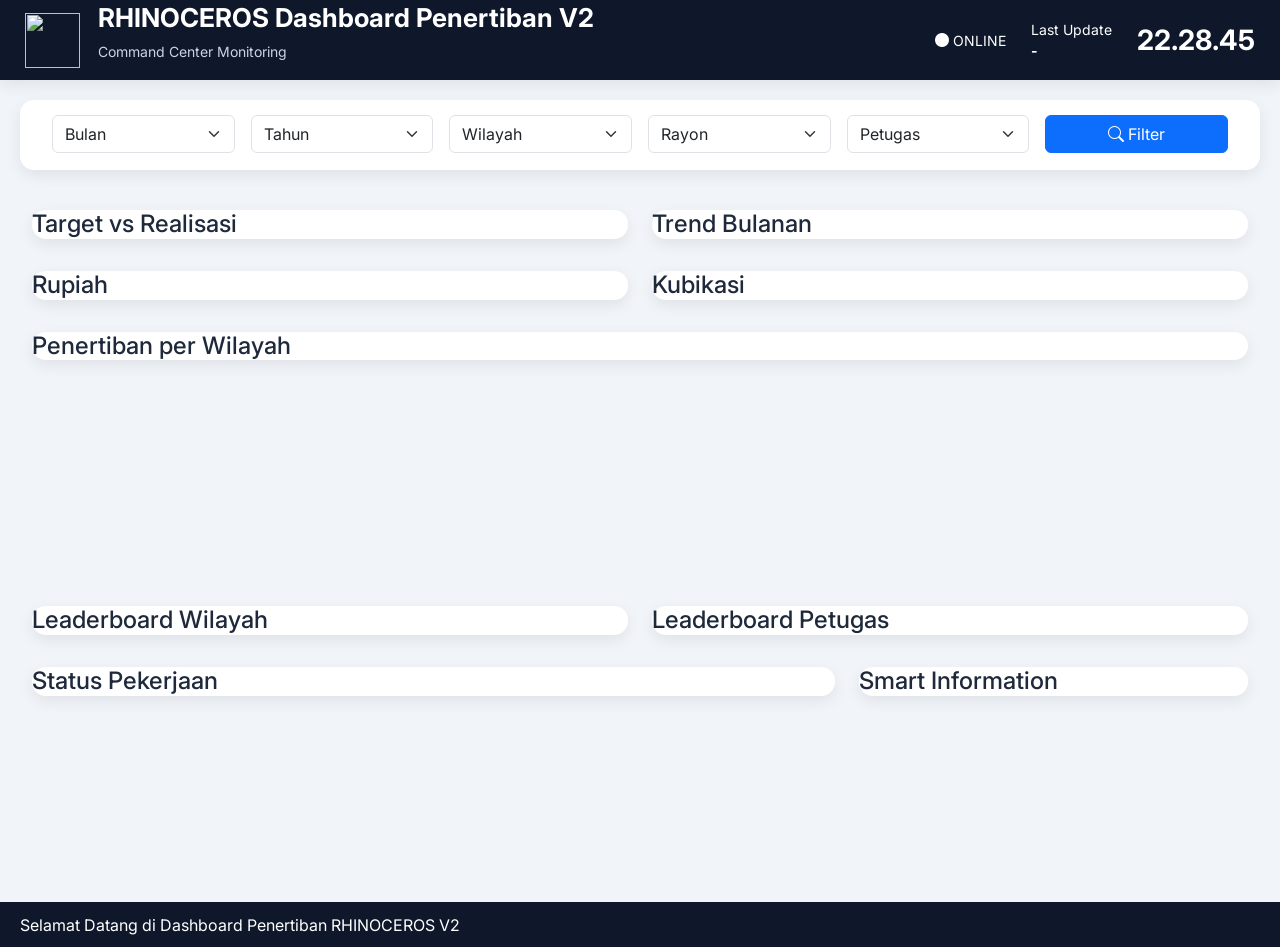
==== index.html @ 0c5fdcfa "Initial Commit RHINOCEROS Dashboard V2" ====
<!DOCTYPE html>
<html lang="id">

<head>

    <meta charset="UTF-8">
    <meta name="viewport" content="width=device-width, initial-scale=1.0">

    <title>RHINOCEROS Dashboard Penertiban V2</title>

    <!-- Bootstrap -->

    <link href="https://cdn.jsdelivr.net/npm/bootstrap@5.3.3/dist/css/bootstrap.min.css" rel="stylesheet">

    <!-- Bootstrap Icon -->

    <link href="https://cdn.jsdelivr.net/npm/bootstrap-icons@1.11.3/font/bootstrap-icons.min.css" rel="stylesheet">

    <!-- CSS -->

    <link rel="stylesheet" href="assets/css/theme.css">
    <link rel="stylesheet" href="assets/css/layout.css">
    <link rel="stylesheet" href="assets/css/component.css">

</head>

<body>

<div class="container-fluid p-0 dashboard">

<!-- ========================================================= -->

<header class="dashboard-header">

<div class="header-left">

<img src="assets/img/logo.png" class="logo">

<div>

<h1>RHINOCEROS Dashboard Penertiban V2</h1>

<p>Command Center Monitoring</p>

</div>

</div>

<div class="header-right">

<div class="status-online">

<i class="bi bi-circle-fill"></i>

ONLINE

</div>

<div class="last-update">

<div>Last Update</div>

<strong id="lastUpdate">-</strong>

</div>

<div class="clock">

<span id="clock">00:00:00</span>

</div>

</div>

</header>

<!-- ========================================================= -->

<section class="filter-section">

<div class="container-fluid">

<div class="row g-3">

<div class="col-lg-2">

<select class="form-select">

<option>Bulan</option>

</select>

</div>

<div class="col-lg-2">

<select class="form-select">

<option>Tahun</option>

</select>

</div>

<div class="col-lg-2">

<select class="form-select">

<option>Wilayah</option>

</select>

</div>

<div class="col-lg-2">

<select class="form-select">

<option>Rayon</option>

</select>

</div>

<div class="col-lg-2">

<select class="form-select">

<option>Petugas</option>

</select>

</div>

<div class="col-lg-2">

<button class="btn btn-primary w-100">

<i class="bi bi-search"></i>

Filter

</button>

</div>

</div>

</div>

</section>

<!-- ========================================================= -->

<section class="kpi-section">

<div class="container-fluid">

<div class="row g-4">

<!-- KPI nanti -->

</div>

</div>

</section>

<!-- ========================================================= -->

<section class="chart-section">

<div class="container-fluid">

<div class="row g-4">

<div class="col-lg-6">

<div class="panel chart-panel">

<h4>Target vs Realisasi</h4>

<div class="chart-placeholder"></div>

</div>

</div>

<div class="col-lg-6">

<div class="panel chart-panel">

<h4>Trend Bulanan</h4>

<div class="chart-placeholder"></div>

</div>

</div>

<div class="col-lg-6">

<div class="panel chart-panel">

<h4>Rupiah</h4>

<div class="chart-placeholder"></div>

</div>

</div>

<div class="col-lg-6">

<div class="panel chart-panel">

<h4>Kubikasi</h4>

<div class="chart-placeholder"></div>

</div>

</div>

<div class="col-lg-12">

<div class="panel chart-panel">

<h4>Penertiban per Wilayah</h4>

<div class="chart-placeholder"></div>

</div>

</div>

</div>

</div>

</section>

<!-- ========================================================= -->

<section class="monitoring-section">

<div class="container-fluid">

<div class="row g-4">

<div class="col-lg-6">

<div class="panel">

<h4>Leaderboard Wilayah</h4>

</div>

</div>

<div class="col-lg-6">

<div class="panel">

<h4>Leaderboard Petugas</h4>

</div>

</div>

<div class="col-lg-8">

<div class="panel">

<h4>Status Pekerjaan</h4>

</div>

</div>

<div class="col-lg-4">

<div class="panel">

<h4>Smart Information</h4>

</div>

</div>

</div>

</div>

</section>

<!-- ========================================================= -->

<footer class="dashboard-footer">

<div id="runningText">

Selamat Datang di Dashboard Penertiban RHINOCEROS V2

</div>

</footer>

</div>

<script src="assets/js/config.js"></script>
<script src="assets/js/app.js"></script>
<script src="assets/js/dashboard.js"></script>
<link rel="stylesheet" href="assets/css/base.css">
<link rel="stylesheet" href="assets/css/layout.css">
<link rel="stylesheet" href="assets/css/components.css">
<link rel="stylesheet" href="assets/css/dashboard.css">
<link rel="stylesheet" href="assets/css/responsive.css">
</body>

</html>
---- assets/css/layout.css ----
/* ======================================================
   RHINOCEROS Dashboard V2
   Layout.css
====================================================== */


/* ===========================
   CONTAINER
=========================== */

.dashboard{

    width:100%;

    min-height:100vh;

}


/* ===========================
   HEADER
=========================== */

.dashboard-header{

    height:80px;

    background:var(--navy);

    color:var(--white);

    display:flex;

    justify-content:space-between;

    align-items:center;

    padding:0 25px;

    box-shadow:var(--shadow);

}


/* ===========================
   HEADER LEFT
=========================== */

.header-left{

    display:flex;

    align-items:center;

    gap:18px;

}

.logo{

    width:55px;

    height:55px;

    object-fit:contain;

}

.header-left h1{

    font-size:26px;

    font-weight:700;

}

.header-left p{

    color:#cbd5e1;

    font-size:14px;

}


/* ===========================
   HEADER RIGHT
=========================== */

.header-right{

    display:flex;

    align-items:center;

    gap:25px;

    font-size:14px;

}

#clock{

    font-size:28px;

    font-weight:700;

}


/* ===========================
   FILTER
=========================== */

.filter-section{

    background:var(--white);

    margin:20px;

    border-radius:var(--radius);

    box-shadow:var(--shadow);

    min-height:70px;

    padding:15px 20px;

}


/* ===========================
   KPI
=========================== */

.kpi-section{

    margin:20px;

    display:grid;

    grid-template-columns:repeat(4,1fr);

    gap:20px;

}


/* ===========================
   CHART
=========================== */

.chart-section{

    margin:20px;

    min-height:400px;

}


/* ===========================
   MONITORING
=========================== */

.monitoring-section{

    margin:20px;

    min-height:300px;

}


/* ===========================
   SMART INFO
=========================== */

.smartinfo-section{

    margin:20px;

    min-height:180px;

}


/* ===========================
   FOOTER
=========================== */

.dashboard-footer{

    height:45px;

    background:var(--navy);

    color:white;

    display:flex;

    align-items:center;

    padding:0 20px;

}
---- assets/css/component.css ----
/* ======================================================
   RHINOCEROS Dashboard V2
   Component.css
====================================================== */


/* =========================================
   PANEL
========================================= */

.panel{

    background:var(--white);

    border-radius:var(--radius);

    box-shadow:var(--shadow);

}


/* =========================================
   KPI CARD
========================================= */

.kpi-card{

    background:var(--white);

    border-radius:var(--radius);

    box-shadow:var(--shadow);

    padding:22px;

    transition:.25s;

    cursor:pointer;

    border-left:5px solid var(--blue);

}

.kpi-card:hover{

    transform:translateY(-4px);

    box-shadow:0 10px 25px rgba(0,0,0,.12);

}


/* =========================================
   ICON
========================================= */

.kpi-icon{

    width:50px;

    height:50px;

    border-radius:12px;

    display:flex;

    justify-content:center;

    align-items:center;

    background:#EFF6FF;

    color:var(--blue);

    font-size:24px;

}


/* =========================================
   TITLE
========================================= */

.kpi-title{

    margin-top:18px;

    font-size:14px;

    color:var(--text-light);

}


/* =========================================
   VALUE
========================================= */

.kpi-value{

    margin-top:8px;

    font-size:32px;

    font-weight:700;

    color:var(--text);

}


/* =========================================
   STATUS
========================================= */

.kpi-status{

    margin-top:12px;

    font-size:13px;

    color:var(--green);

}


/* =========================================
   PANEL TITLE
========================================= */

.panel-title{

    font-size:18px;

    font-weight:600;

    margin-bottom:15px;

}


/* =========================================
   TABLE
========================================= */

table{

    width:100%;

    border-collapse:collapse;

}

table th{

    background:#F8FAFC;

    padding:12px;

}

table td{

    padding:12px;

    border-top:1px solid var(--border);

}


/* =========================================
   BADGE
========================================= */

.badge-success{

    background:var(--green);

}

.badge-warning{

    background:var(--yellow);

}

.badge-danger{

    background:var(--red);

}

.badge-success,
.badge-warning,
.badge-danger{

    color:white;

    padding:5px 10px;

    border-radius:20px;

    font-size:12px;

}
---- assets/css/base.css ----
/* ======================================================
   RHINOCEROS Dashboard V2
   Theme.css
   ====================================================== */

/* =========================
   Google Font
========================= */

@import url('https://fonts.googleapis.com/css2?family=Inter:wght@300;400;500;600;700;800;900&display=swap');


/* =========================
   Root Variables
========================= */

:root{

    /* Primary */

    --navy:#0F172A;
    --navy-light:#1E293B;

    /* Surface */

    --white:#FFFFFF;
    --background:#F1F5F9;

    /* Status */

    --green:#22C55E;
    --yellow:#FACC15;
    --red:#EF4444;
    --blue:#3B82F6;

    /* Text */

    --text:#1E293B;
    --text-light:#64748B;

    /* Border */

    --border:#CBD5E1;

    /* Radius */

    --radius:14px;

    /* Shadow */

    --shadow:
        0px 5px 15px rgba(0,0,0,.08);

}


/* =========================
   Reset
========================= */

*{

    margin:0;

    padding:0;

    box-sizing:border-box;

}


/* =========================
   Body
========================= */

body{

    background:var(--background);

    color:var(--text);

    font-family:'Inter',sans-serif;

    min-height:100vh;

}


/* =========================
   Link
========================= */

a{

    text-decoration:none;

    color:inherit;

}


/* =========================
   Image
========================= */

img{

    max-width:100%;

}


/* =========================
   Button
========================= */

button{

    border:none;

    outline:none;

    cursor:pointer;

}


/* =========================
   Scrollbar
========================= */

::-webkit-scrollbar{

    width:10px;

}

::-webkit-scrollbar-track{

    background:#E2E8F0;

}

::-webkit-scrollbar-thumb{

    background:var(--navy);

    border-radius:20px;

}


/* =========================
   Selection
========================= */

::selection{

    background:var(--navy);

    color:white;

}
---- assets/css/layout.css ----
/* ======================================================
   RHINOCEROS Dashboard V2
   Layout.css
====================================================== */


/* ===========================
   CONTAINER
=========================== */

.dashboard{

    width:100%;

    min-height:100vh;

}


/* ===========================
   HEADER
=========================== */

.dashboard-header{

    height:80px;

    background:var(--navy);

    color:var(--white);

    display:flex;

    justify-content:space-between;

    align-items:center;

    padding:0 25px;

    box-shadow:var(--shadow);

}


/* ===========================
   HEADER LEFT
=========================== */

.header-left{

    display:flex;

    align-items:center;

    gap:18px;

}

.logo{

    width:55px;

    height:55px;

    object-fit:contain;

}

.header-left h1{

    font-size:26px;

    font-weight:700;

}

.header-left p{

    color:#cbd5e1;

    font-size:14px;

}


/* ===========================
   HEADER RIGHT
=========================== */

.header-right{

    display:flex;

    align-items:center;

    gap:25px;

    font-size:14px;

}

#clock{

    font-size:28px;

    font-weight:700;

}


/* ===========================
   FILTER
=========================== */

.filter-section{

    background:var(--white);

    margin:20px;

    border-radius:var(--radius);

    box-shadow:var(--shadow);

    min-height:70px;

    padding:15px 20px;

}


/* ===========================
   KPI
=========================== */

.kpi-section{

    margin:20px;

    display:grid;

    grid-template-columns:repeat(4,1fr);

    gap:20px;

}


/* ===========================
   CHART
=========================== */

.chart-section{

    margin:20px;

    min-height:400px;

}


/* ===========================
   MONITORING
=========================== */

.monitoring-section{

    margin:20px;

    min-height:300px;

}


/* ===========================
   SMART INFO
=========================== */

.smartinfo-section{

    margin:20px;

    min-height:180px;

}


/* ===========================
   FOOTER
=========================== */

.dashboard-footer{

    height:45px;

    background:var(--navy);

    color:white;

    display:flex;

    align-items:center;

    padding:0 20px;

}
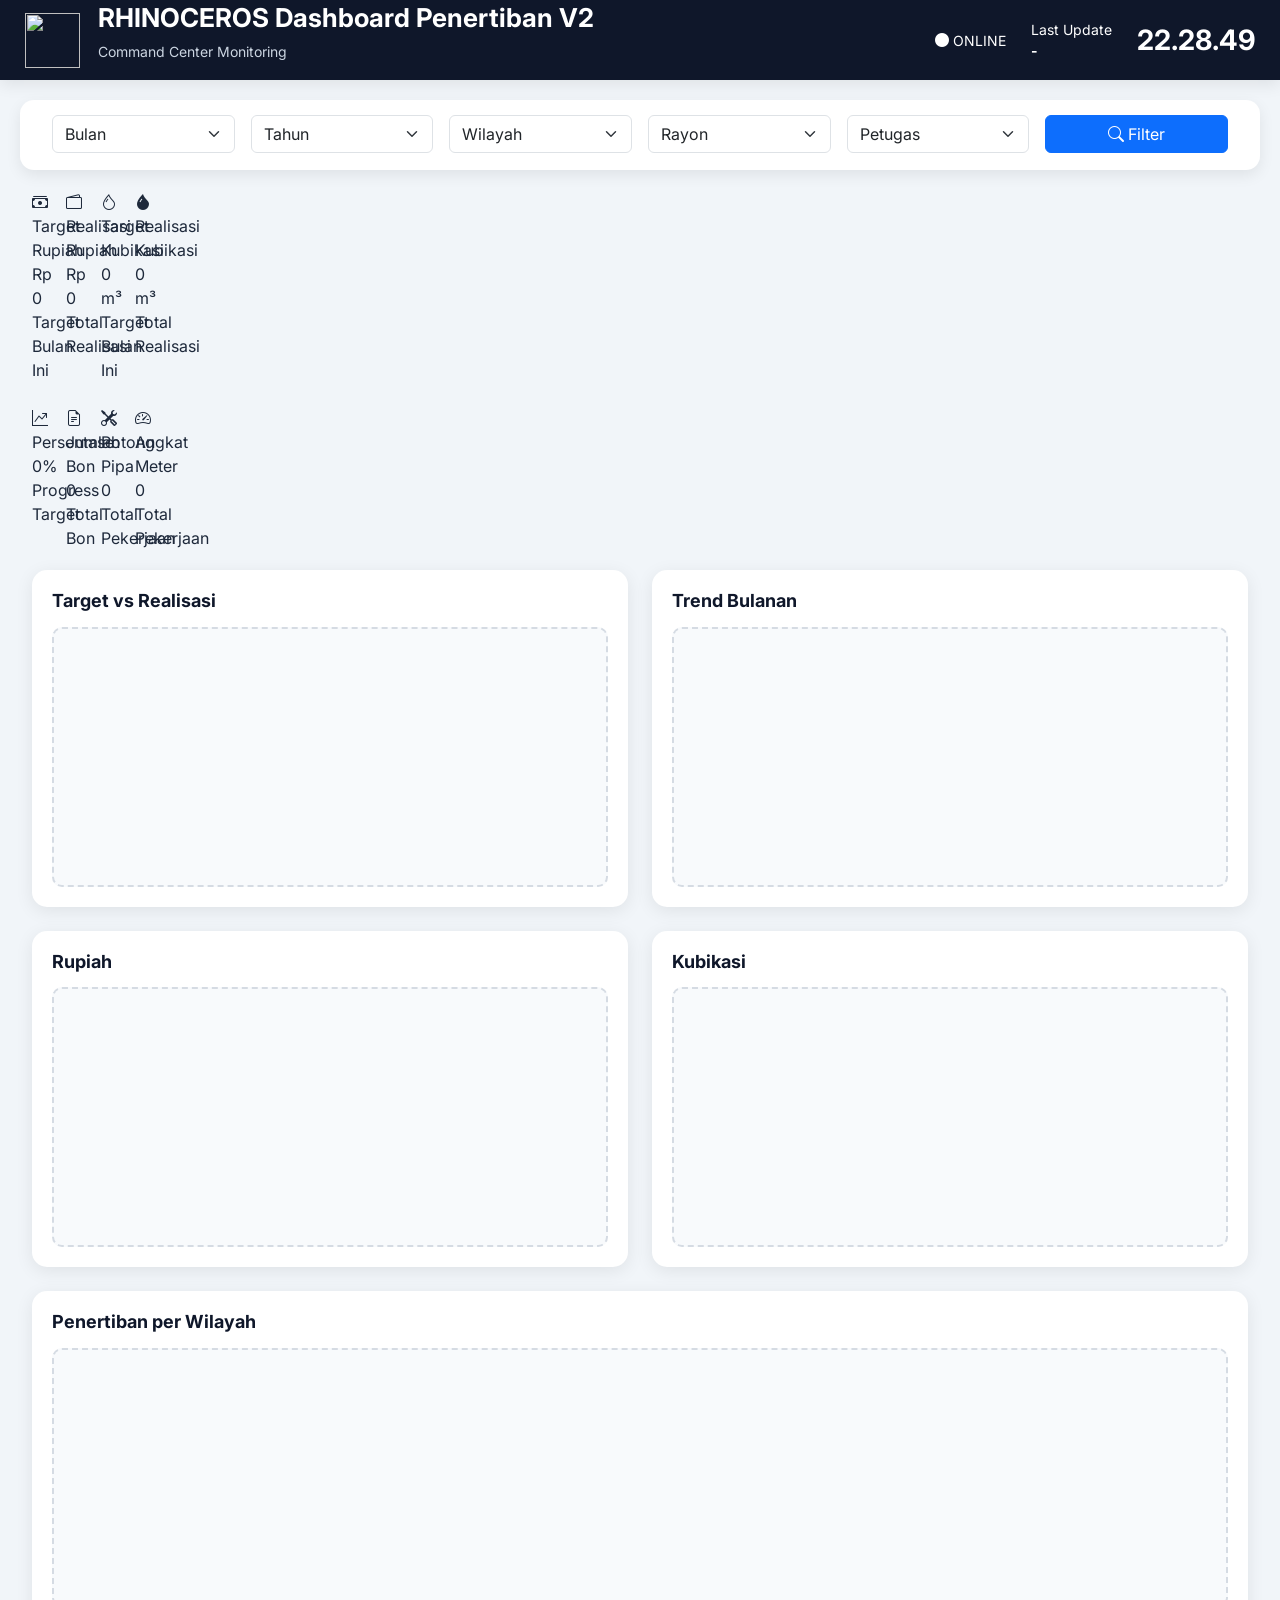
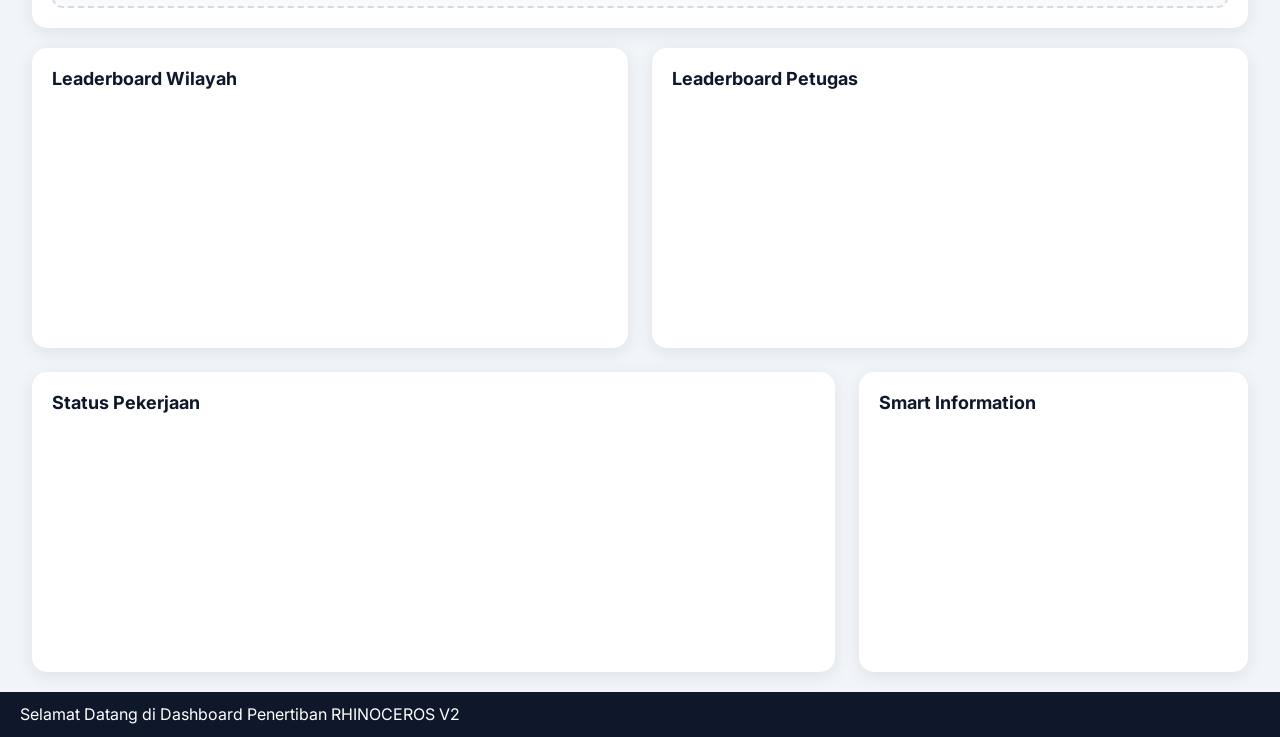
==== commit 7adf4715: "Initial Commit - RHINOCEROS Dashboard Penertiban V2" ====
--- a/index.html
+++ b/index.html
@@ -18,304 +18,452 @@
 
     <!-- CSS -->
 
-    <link rel="stylesheet" href="assets/css/theme.css">
-    <link rel="stylesheet" href="assets/css/layout.css">
-    <link rel="stylesheet" href="assets/css/component.css">
-
-</head>
-
-<body>
-
-<div class="container-fluid p-0 dashboard">
-
-<!-- ========================================================= -->
-
-<header class="dashboard-header">
-
-<div class="header-left">
-
-<img src="assets/img/logo.png" class="logo">
-
-<div>
-
-<h1>RHINOCEROS Dashboard Penertiban V2</h1>
-
-<p>Command Center Monitoring</p>
-
-</div>
-
-</div>
-
-<div class="header-right">
-
-<div class="status-online">
-
-<i class="bi bi-circle-fill"></i>
-
-ONLINE
-
-</div>
-
-<div class="last-update">
-
-<div>Last Update</div>
-
-<strong id="lastUpdate">-</strong>
-
-</div>
-
-<div class="clock">
-
-<span id="clock">00:00:00</span>
-
-</div>
-
-</div>
-
-</header>
-
-<!-- ========================================================= -->
-
-<section class="filter-section">
-
-<div class="container-fluid">
-
-<div class="row g-3">
-
-<div class="col-lg-2">
-
-<select class="form-select">
-
-<option>Bulan</option>
-
-</select>
-
-</div>
-
-<div class="col-lg-2">
-
-<select class="form-select">
-
-<option>Tahun</option>
-
-</select>
-
-</div>
-
-<div class="col-lg-2">
-
-<select class="form-select">
-
-<option>Wilayah</option>
-
-</select>
-
-</div>
-
-<div class="col-lg-2">
-
-<select class="form-select">
-
-<option>Rayon</option>
-
-</select>
-
-</div>
-
-<div class="col-lg-2">
-
-<select class="form-select">
-
-<option>Petugas</option>
-
-</select>
-
-</div>
-
-<div class="col-lg-2">
-
-<button class="btn btn-primary w-100">
-
-<i class="bi bi-search"></i>
-
-Filter
-
-</button>
-
-</div>
-
-</div>
-
-</div>
-
-</section>
-
-<!-- ========================================================= -->
-
-<section class="kpi-section">
-
-<div class="container-fluid">
-
-<div class="row g-4">
-
-<!-- KPI nanti -->
-
-</div>
-
-</div>
-
-</section>
-
-<!-- ========================================================= -->
-
-<section class="chart-section">
-
-<div class="container-fluid">
-
-<div class="row g-4">
-
-<div class="col-lg-6">
-
-<div class="panel chart-panel">
-
-<h4>Target vs Realisasi</h4>
-
-<div class="chart-placeholder"></div>
-
-</div>
-
-</div>
-
-<div class="col-lg-6">
-
-<div class="panel chart-panel">
-
-<h4>Trend Bulanan</h4>
-
-<div class="chart-placeholder"></div>
-
-</div>
-
-</div>
-
-<div class="col-lg-6">
-
-<div class="panel chart-panel">
-
-<h4>Rupiah</h4>
-
-<div class="chart-placeholder"></div>
-
-</div>
-
-</div>
-
-<div class="col-lg-6">
-
-<div class="panel chart-panel">
-
-<h4>Kubikasi</h4>
-
-<div class="chart-placeholder"></div>
-
-</div>
-
-</div>
-
-<div class="col-lg-12">
-
-<div class="panel chart-panel">
-
-<h4>Penertiban per Wilayah</h4>
-
-<div class="chart-placeholder"></div>
-
-</div>
-
-</div>
-
-</div>
-
-</div>
-
-</section>
-
-<!-- ========================================================= -->
-
-<section class="monitoring-section">
-
-<div class="container-fluid">
-
-<div class="row g-4">
-
-<div class="col-lg-6">
-
-<div class="panel">
-
-<h4>Leaderboard Wilayah</h4>
-
-</div>
-
-</div>
-
-<div class="col-lg-6">
-
-<div class="panel">
-
-<h4>Leaderboard Petugas</h4>
-
-</div>
-
-</div>
-
-<div class="col-lg-8">
-
-<div class="panel">
-
-<h4>Status Pekerjaan</h4>
-
-</div>
-
-</div>
-
-<div class="col-lg-4">
-
-<div class="panel">
-
-<h4>Smart Information</h4>
-
-</div>
-
-</div>
-
-</div>
-
-</div>
-
-</section>
-
-<!-- ========================================================= -->
-
-<footer class="dashboard-footer">
-
-<div id="runningText">
-
-Selamat Datang di Dashboard Penertiban RHINOCEROS V2
-
-</div>
-
-</footer>
-
-</div>
-
-<script src="assets/js/config.js"></script>
-<script src="assets/js/app.js"></script>
-<script src="assets/js/dashboard.js"></script>
-<link rel="stylesheet" href="assets/css/base.css">
+    <link rel="stylesheet" href="assets/css/base.css">
 <link rel="stylesheet" href="assets/css/layout.css">
 <link rel="stylesheet" href="assets/css/components.css">
 <link rel="stylesheet" href="assets/css/dashboard.css">
 <link rel="stylesheet" href="assets/css/responsive.css">
 </body>
 
+</head>
+
+<body>
+
+<div class="container-fluid p-0 dashboard">
+
+<!-- ========================================================= -->
+
+<header class="dashboard-header">
+
+<div class="header-left">
+
+<img src="assets/img/logo.png" class="logo">
+
+<div>
+
+<h1>RHINOCEROS Dashboard Penertiban V2</h1>
+
+<p>Command Center Monitoring</p>
+
+</div>
+
+</div>
+
+<div class="header-right">
+
+<div class="status-online">
+
+<i class="bi bi-circle-fill"></i>
+
+ONLINE
+
+</div>
+
+<div class="last-update">
+
+<div>Last Update</div>
+
+<strong id="lastUpdate">-</strong>
+
+</div>
+
+<div class="clock">
+
+<span id="clock">00:00:00</span>
+
+</div>
+
+</div>
+
+</header>
+
+<!-- ========================================================= -->
+
+<section class="filter-section">
+
+<div class="container-fluid">
+
+<div class="row g-3">
+
+<div class="col-lg-2">
+
+<select class="form-select">
+
+<option>Bulan</option>
+
+</select>
+
+</div>
+
+<div class="col-lg-2">
+
+<select class="form-select">
+
+<option>Tahun</option>
+
+</select>
+
+</div>
+
+<div class="col-lg-2">
+
+<select class="form-select">
+
+<option>Wilayah</option>
+
+</select>
+
+</div>
+
+<div class="col-lg-2">
+
+<select class="form-select">
+
+<option>Rayon</option>
+
+</select>
+
+</div>
+
+<div class="col-lg-2">
+
+<select class="form-select">
+
+<option>Petugas</option>
+
+</select>
+
+</div>
+
+<div class="col-lg-2">
+
+<button class="btn btn-primary w-100">
+
+<i class="bi bi-search"></i>
+
+Filter
+
+</button>
+
+</div>
+
+</div>
+
+</div>
+
+</section>
+
+<!-- ========================================================= -->
+
+<section class="kpi-section">
+
+    <div class="container-fluid">
+
+        <div class="row g-4">
+
+            <!-- Target Rupiah -->
+            <div class="col-lg-3 col-md-6">
+                <div class="kpi-card">
+                    <div class="kpi-icon">
+                        <i class="bi bi-cash-stack"></i>
+                    </div>
+
+                    <div class="kpi-title">Target Rupiah</div>
+
+                    <div class="kpi-value" id="targetRupiah">
+                        Rp 0
+                    </div>
+
+                    <div class="kpi-footer">
+                        Target Bulan Ini
+                    </div>
+                </div>
+            </div>
+
+            <!-- Realisasi Rupiah -->
+            <div class="col-lg-3 col-md-6">
+                <div class="kpi-card">
+                    <div class="kpi-icon">
+                        <i class="bi bi-wallet2"></i>
+                    </div>
+
+                    <div class="kpi-title">Realisasi Rupiah</div>
+
+                    <div class="kpi-value" id="realisasiRupiah">
+                        Rp 0
+                    </div>
+
+                    <div class="kpi-footer">
+                        Total Realisasi
+                    </div>
+                </div>
+            </div>
+
+            <!-- Target Kubikasi -->
+            <div class="col-lg-3 col-md-6">
+                <div class="kpi-card">
+                    <div class="kpi-icon">
+                        <i class="bi bi-droplet"></i>
+                    </div>
+
+                    <div class="kpi-title">Target Kubikasi</div>
+
+                    <div class="kpi-value" id="targetKubikasi">
+                        0 m³
+                    </div>
+
+                    <div class="kpi-footer">
+                        Target Bulan Ini
+                    </div>
+                </div>
+            </div>
+
+            <!-- Realisasi Kubikasi -->
+            <div class="col-lg-3 col-md-6">
+                <div class="kpi-card">
+                    <div class="kpi-icon">
+                        <i class="bi bi-droplet-fill"></i>
+                    </div>
+
+                    <div class="kpi-title">Realisasi Kubikasi</div>
+
+                    <div class="kpi-value" id="realisasiKubikasi">
+                        0 m³
+                    </div>
+
+                    <div class="kpi-footer">
+                        Total Realisasi
+                    </div>
+                </div>
+            </div>
+
+            <!-- Persentase -->
+            <div class="col-lg-3 col-md-6">
+                <div class="kpi-card">
+                    <div class="kpi-icon">
+                        <i class="bi bi-graph-up-arrow"></i>
+                    </div>
+
+                    <div class="kpi-title">Persentase</div>
+
+                    <div class="kpi-value" id="persentase">
+                        0%
+                    </div>
+
+                    <div class="kpi-footer">
+                        Progress Target
+                    </div>
+                </div>
+            </div>
+
+            <!-- Bon -->
+            <div class="col-lg-3 col-md-6">
+                <div class="kpi-card">
+                    <div class="kpi-icon">
+                        <i class="bi bi-file-earmark-text"></i>
+                    </div>
+
+                    <div class="kpi-title">Jumlah Bon</div>
+
+                    <div class="kpi-value" id="jumlahBon">
+                        0
+                    </div>
+
+                    <div class="kpi-footer">
+                        Total Bon
+                    </div>
+                </div>
+            </div>
+
+            <!-- Potong Pipa -->
+            <div class="col-lg-3 col-md-6">
+                <div class="kpi-card">
+                    <div class="kpi-icon">
+                        <i class="bi bi-tools"></i>
+                    </div>
+
+                    <div class="kpi-title">Potong Pipa</div>
+
+                    <div class="kpi-value" id="potongPipa">
+                        0
+                    </div>
+
+                    <div class="kpi-footer">
+                        Total Pekerjaan
+                    </div>
+                </div>
+            </div>
+
+            <!-- Angkat Meter -->
+            <div class="col-lg-3 col-md-6">
+                <div class="kpi-card">
+                    <div class="kpi-icon">
+                        <i class="bi bi-speedometer2"></i>
+                    </div>
+
+                    <div class="kpi-title">Angkat Meter</div>
+
+                    <div class="kpi-value" id="angkatMeter">
+                        0
+                    </div>
+
+                    <div class="kpi-footer">
+                        Total Pekerjaan
+                    </div>
+                </div>
+            </div>
+
+        </div>
+
+    </div>
+
+</section>
+
+<!-- ========================================================= -->
+
+<section class="chart-section">
+
+<div class="container-fluid">
+
+<div class="row g-4">
+
+<div class="col-lg-6">
+
+<div class="panel chart-panel">
+
+<h4>Target vs Realisasi</h4>
+
+<div class="chart-placeholder"></div>
+
+</div>
+
+</div>
+
+<div class="col-lg-6">
+
+<div class="panel chart-panel">
+
+<h4>Trend Bulanan</h4>
+
+<div class="chart-placeholder"></div>
+
+</div>
+
+</div>
+
+<div class="col-lg-6">
+
+<div class="panel chart-panel">
+
+<h4>Rupiah</h4>
+
+<div class="chart-placeholder"></div>
+
+</div>
+
+</div>
+
+<div class="col-lg-6">
+
+<div class="panel chart-panel">
+
+<h4>Kubikasi</h4>
+
+<div class="chart-placeholder"></div>
+
+</div>
+
+</div>
+
+<div class="col-lg-12">
+
+<div class="panel chart-panel">
+
+<h4>Penertiban per Wilayah</h4>
+
+<div class="chart-placeholder"></div>
+
+</div>
+
+</div>
+
+</div>
+
+</div>
+
+</section>
+
+<!-- ========================================================= -->
+
+<section class="monitoring-section">
+
+<div class="container-fluid">
+
+<div class="row g-4">
+
+<div class="col-lg-6">
+
+<div class="panel">
+
+<h4>Leaderboard Wilayah</h4>
+
+</div>
+
+</div>
+
+<div class="col-lg-6">
+
+<div class="panel">
+
+<h4>Leaderboard Petugas</h4>
+
+</div>
+
+</div>
+
+<div class="col-lg-8">
+
+<div class="panel">
+
+<h4>Status Pekerjaan</h4>
+
+</div>
+
+</div>
+
+<div class="col-lg-4">
+
+<div class="panel">
+
+<h4>Smart Information</h4>
+
+</div>
+
+</div>
+
+</div>
+
+</div>
+
+</section>
+
+<!-- ========================================================= -->
+
+<footer class="dashboard-footer">
+
+<div id="runningText">
+
+Selamat Datang di Dashboard Penertiban RHINOCEROS V2
+
+</div>
+
+</footer>
+
+</div>
+
+<script src="assets/js/config.js"></script>
+<script src="assets/js/app.js"></script>
+<script src="assets/js/dashboard.js"></script>
+
+
 </html>
--- a/assets/css/layout.css
+++ b/assets/css/layout.css
@@ -139,7 +139,7 @@
 
     display:grid;
 
-    grid-template-columns:repeat(4,1fr);
+    grid-template-columns:repeat(8,1fr);
 
     gap:20px;
 
--- a/assets/css/dashboard.css
+++ b/assets/css/dashboard.css
@@ -0,0 +1,95 @@
+.panel{
+
+    background:#ffffff;
+
+    border-radius:14px;
+
+    box-shadow:0 4px 15px rgba(0,0,0,.08);
+
+    padding:20px;
+
+    min-height:300px;
+
+}
+
+.panel h4{
+
+    font-size:18px;
+
+    font-weight:700;
+
+    margin-bottom:15px;
+
+    color:#0F172A;
+
+}
+.chart-placeholder{
+
+    width:100%;
+
+    height:220px;
+
+    background:#F8FAFC;
+
+    border:2px dashed #CBD5E1;
+
+    border-radius:10px;
+
+}
+/* PANEL */
+
+.panel{
+
+    background:#fff;
+
+    border-radius:15px;
+
+    padding:20px;
+
+    box-shadow:0 4px 18px rgba(0,0,0,.08);
+
+    height:100%;
+
+}
+
+.panel-title{
+
+    font-size:18px;
+
+    font-weight:700;
+
+    margin-bottom:20px;
+
+}
+
+
+/* CHART */
+
+.chart-placeholder{
+
+    width:100%;
+
+    height:260px;
+
+    border-radius:10px;
+
+    border:2px dashed #d5dbe3;
+
+    background:#f8fafc;
+
+}
+
+
+/* PANEL SPACE */
+
+.chart-section{
+
+    margin-top:10px;
+
+}
+
+.monitoring-section{
+
+    margin-top:15px;
+
+}
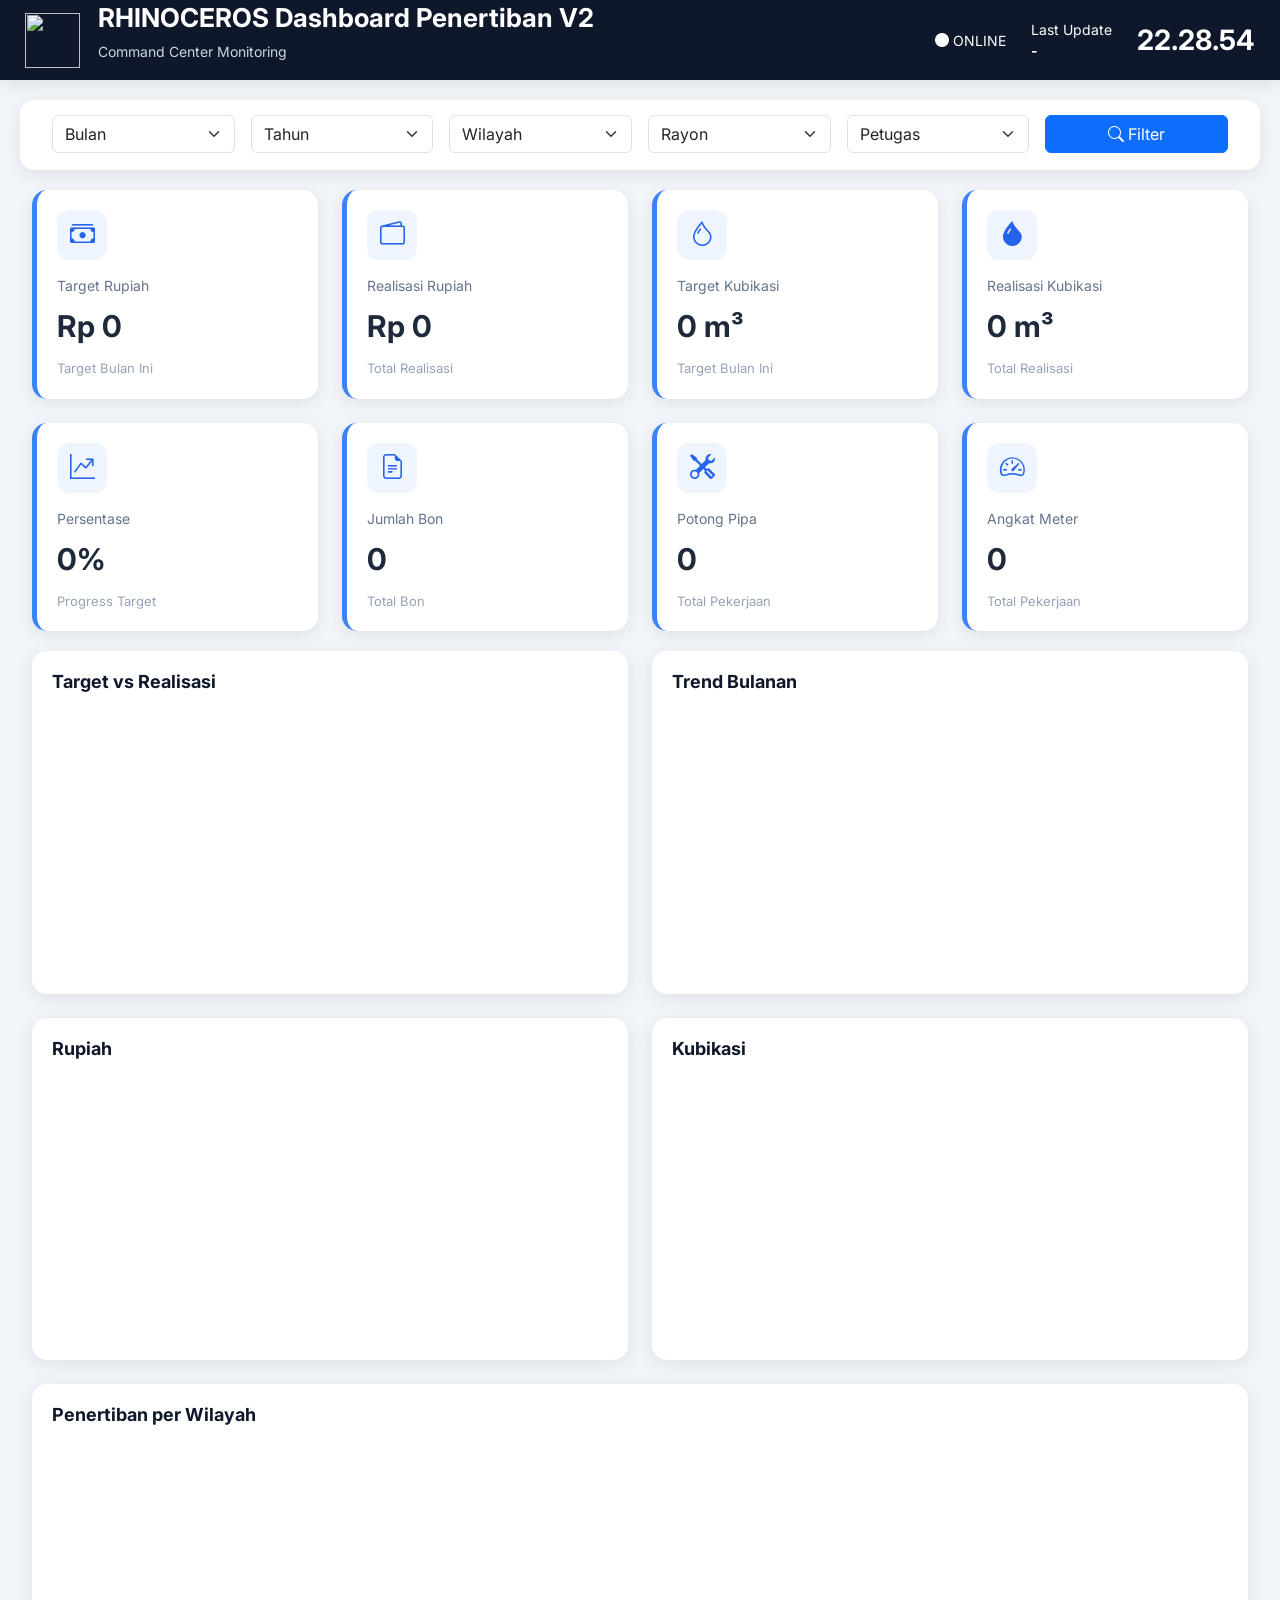
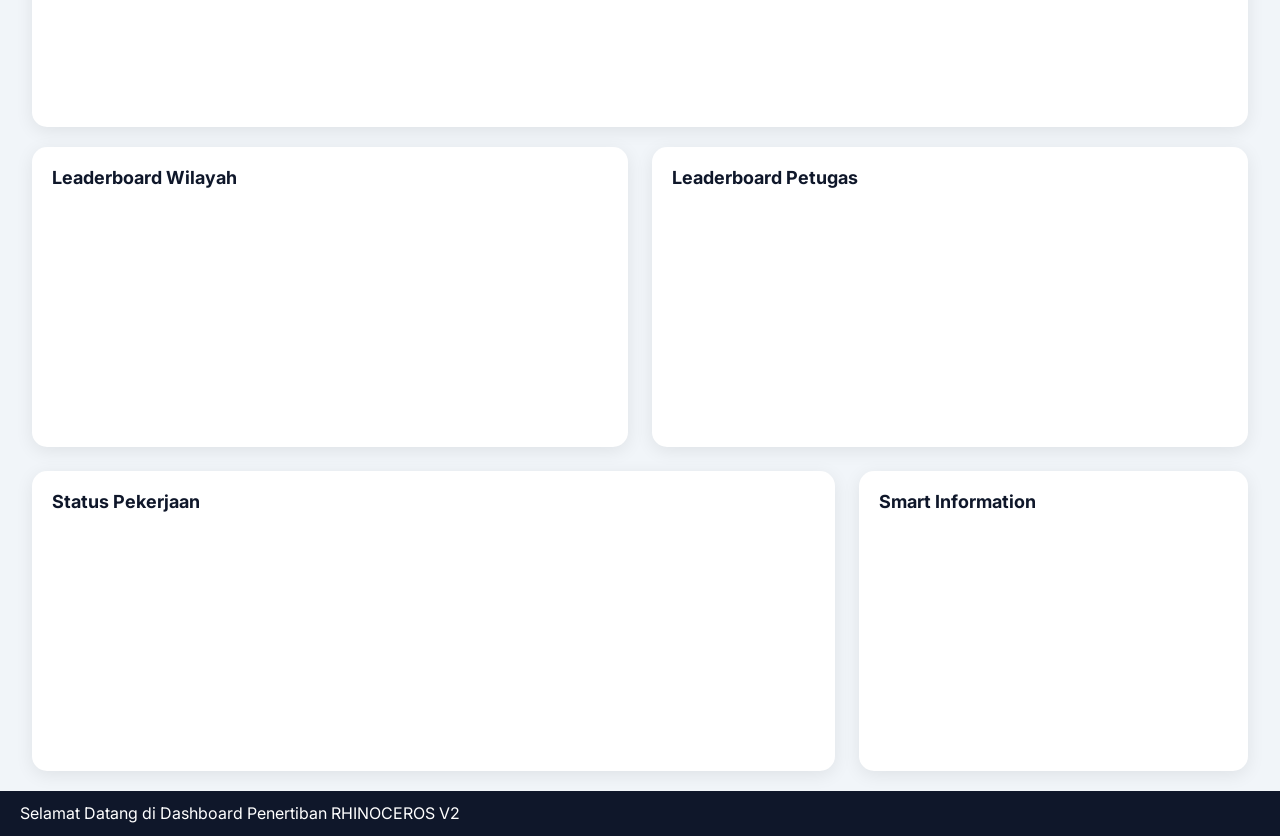
==== commit 470cdeab: "feat: complete dashboard layout and Chart.js integration" ====
--- a/index.html
+++ b/index.html
@@ -18,13 +18,11 @@
 
     <!-- CSS -->
 
-    <link rel="stylesheet" href="assets/css/base.css">
+   <link rel="stylesheet" href="assets/css/base.css">
 <link rel="stylesheet" href="assets/css/layout.css">
-<link rel="stylesheet" href="assets/css/components.css">
+<link rel="stylesheet" href="assets/css/component.css">
 <link rel="stylesheet" href="assets/css/dashboard.css">
 <link rel="stylesheet" href="assets/css/responsive.css">
-</body>
-
 </head>
 
 <body>
@@ -333,7 +331,7 @@
 
 <h4>Target vs Realisasi</h4>
 
-<div class="chart-placeholder"></div>
+<canvas id="chartTarget"></canvas>
 
 </div>
 
@@ -345,7 +343,7 @@
 
 <h4>Trend Bulanan</h4>
 
-<div class="chart-placeholder"></div>
+<canvas id="chartTrend"></canvas>
 
 </div>
 
@@ -357,7 +355,7 @@
 
 <h4>Rupiah</h4>
 
-<div class="chart-placeholder"></div>
+<canvas id="chartRupiah"></canvas>
 
 </div>
 
@@ -369,7 +367,7 @@
 
 <h4>Kubikasi</h4>
 
-<div class="chart-placeholder"></div>
+<canvas id="chartKubikasi"></canvas>
 
 </div>
 
@@ -381,7 +379,7 @@
 
 <h4>Penertiban per Wilayah</h4>
 
-<div class="chart-placeholder"></div>
+<canvas id="chartWilayah"></canvas>
 
 </div>
 
@@ -461,9 +459,14 @@
 
 </div>
 
+<!-- Chart.js -->
+<script src="https://cdn.jsdelivr.net/npm/chart.js"></script>
+
+<!-- JavaScript -->
 <script src="assets/js/config.js"></script>
 <script src="assets/js/app.js"></script>
 <script src="assets/js/dashboard.js"></script>
-
-
+<script src="assets/js/charts.js"></script>
+
+</body>
 </html>
--- a/assets/css/layout.css
+++ b/assets/css/layout.css
@@ -137,12 +137,6 @@
 
     margin:20px;
 
-    display:grid;
-
-    grid-template-columns:repeat(8,1fr);
-
-    gap:20px;
-
 }
 
 
--- a/assets/css/component.css
+++ b/assets/css/component.css
@@ -0,0 +1,274 @@
+/* ======================================================
+   RHINOCEROS Dashboard V2
+   Component.css
+====================================================== */
+
+
+/* =========================================
+   PANEL
+========================================= */
+
+.panel{
+
+    background:var(--white);
+
+    border-radius:var(--radius);
+
+    box-shadow:var(--shadow);
+
+}
+
+
+/* =========================================
+   KPI CARD
+========================================= */
+
+.kpi-card{
+
+    background:var(--white);
+
+    border-radius:var(--radius);
+
+    box-shadow:var(--shadow);
+
+    padding:22px;
+
+    transition:.25s;
+
+    cursor:pointer;
+
+    border-left:5px solid var(--blue);
+
+}
+
+.kpi-card:hover{
+
+    transform:translateY(-4px);
+
+    box-shadow:0 10px 25px rgba(0,0,0,.12);
+
+}
+
+
+/* =========================================
+   ICON
+========================================= */
+
+.kpi-icon{
+
+    width:50px;
+
+    height:50px;
+
+    border-radius:12px;
+
+    display:flex;
+
+    justify-content:center;
+
+    align-items:center;
+
+    background:#EFF6FF;
+
+    color:var(--blue);
+
+    font-size:24px;
+
+}
+
+
+/* =========================================
+   TITLE
+========================================= */
+
+.kpi-title{
+
+    margin-top:18px;
+
+    font-size:14px;
+
+    color:var(--text-light);
+
+}
+
+
+/* =========================================
+   VALUE
+========================================= */
+
+.kpi-value{
+
+    margin-top:8px;
+
+    font-size:32px;
+
+    font-weight:700;
+
+    color:var(--text);
+
+}
+
+
+/* =========================================
+   STATUS
+========================================= */
+
+.kpi-status{
+
+    margin-top:12px;
+
+    font-size:13px;
+
+    color:var(--green);
+
+}
+
+
+/* =========================================
+   PANEL TITLE
+========================================= */
+
+.panel-title{
+
+    font-size:18px;
+
+    font-weight:600;
+
+    margin-bottom:15px;
+
+}
+
+
+/* =========================================
+   TABLE
+========================================= */
+
+table{
+
+    width:100%;
+
+    border-collapse:collapse;
+
+}
+
+table th{
+
+    background:#F8FAFC;
+
+    padding:12px;
+
+}
+
+table td{
+
+    padding:12px;
+
+    border-top:1px solid var(--border);
+
+}
+
+
+/* =========================================
+   BADGE
+========================================= */
+
+.badge-success{
+
+    background:var(--green);
+
+}
+
+.badge-warning{
+
+    background:var(--yellow);
+
+}
+
+.badge-danger{
+
+    background:var(--red);
+
+}
+
+.badge-success,
+.badge-warning,
+.badge-danger{
+
+    color:white;
+
+    padding:5px 10px;
+
+    border-radius:20px;
+
+    font-size:12px;
+
+}
+.kpi-card{
+
+    background:white;
+
+    border-radius:15px;
+
+    padding:20px;
+
+    box-shadow:0 4px 15px rgba(0,0,0,.08);
+
+    transition:.25s;
+
+}
+
+.kpi-card:hover{
+
+    transform:translateY(-4px);
+
+}
+
+.kpi-icon{
+
+    width:50px;
+
+    height:50px;
+
+    border-radius:12px;
+
+    background:#EEF5FF;
+
+    display:flex;
+
+    justify-content:center;
+
+    align-items:center;
+
+    color:#2563EB;
+
+    font-size:25px;
+
+}
+
+.kpi-title{
+
+    margin-top:15px;
+
+    color:#64748B;
+
+}
+
+.kpi-value{
+
+    margin-top:8px;
+
+    font-size:30px;
+
+    font-weight:bold;
+
+}
+
+.kpi-footer{
+
+    margin-top:10px;
+
+    color:#94A3B8;
+
+    font-size:13px;
+
+}
--- a/assets/css/dashboard.css
+++ b/assets/css/dashboard.css
@@ -92,4 +92,11 @@
 
     margin-top:15px;
 
+}
+.panel canvas{
+
+    width:100% !important;
+
+    height:260px !important;
+
 }
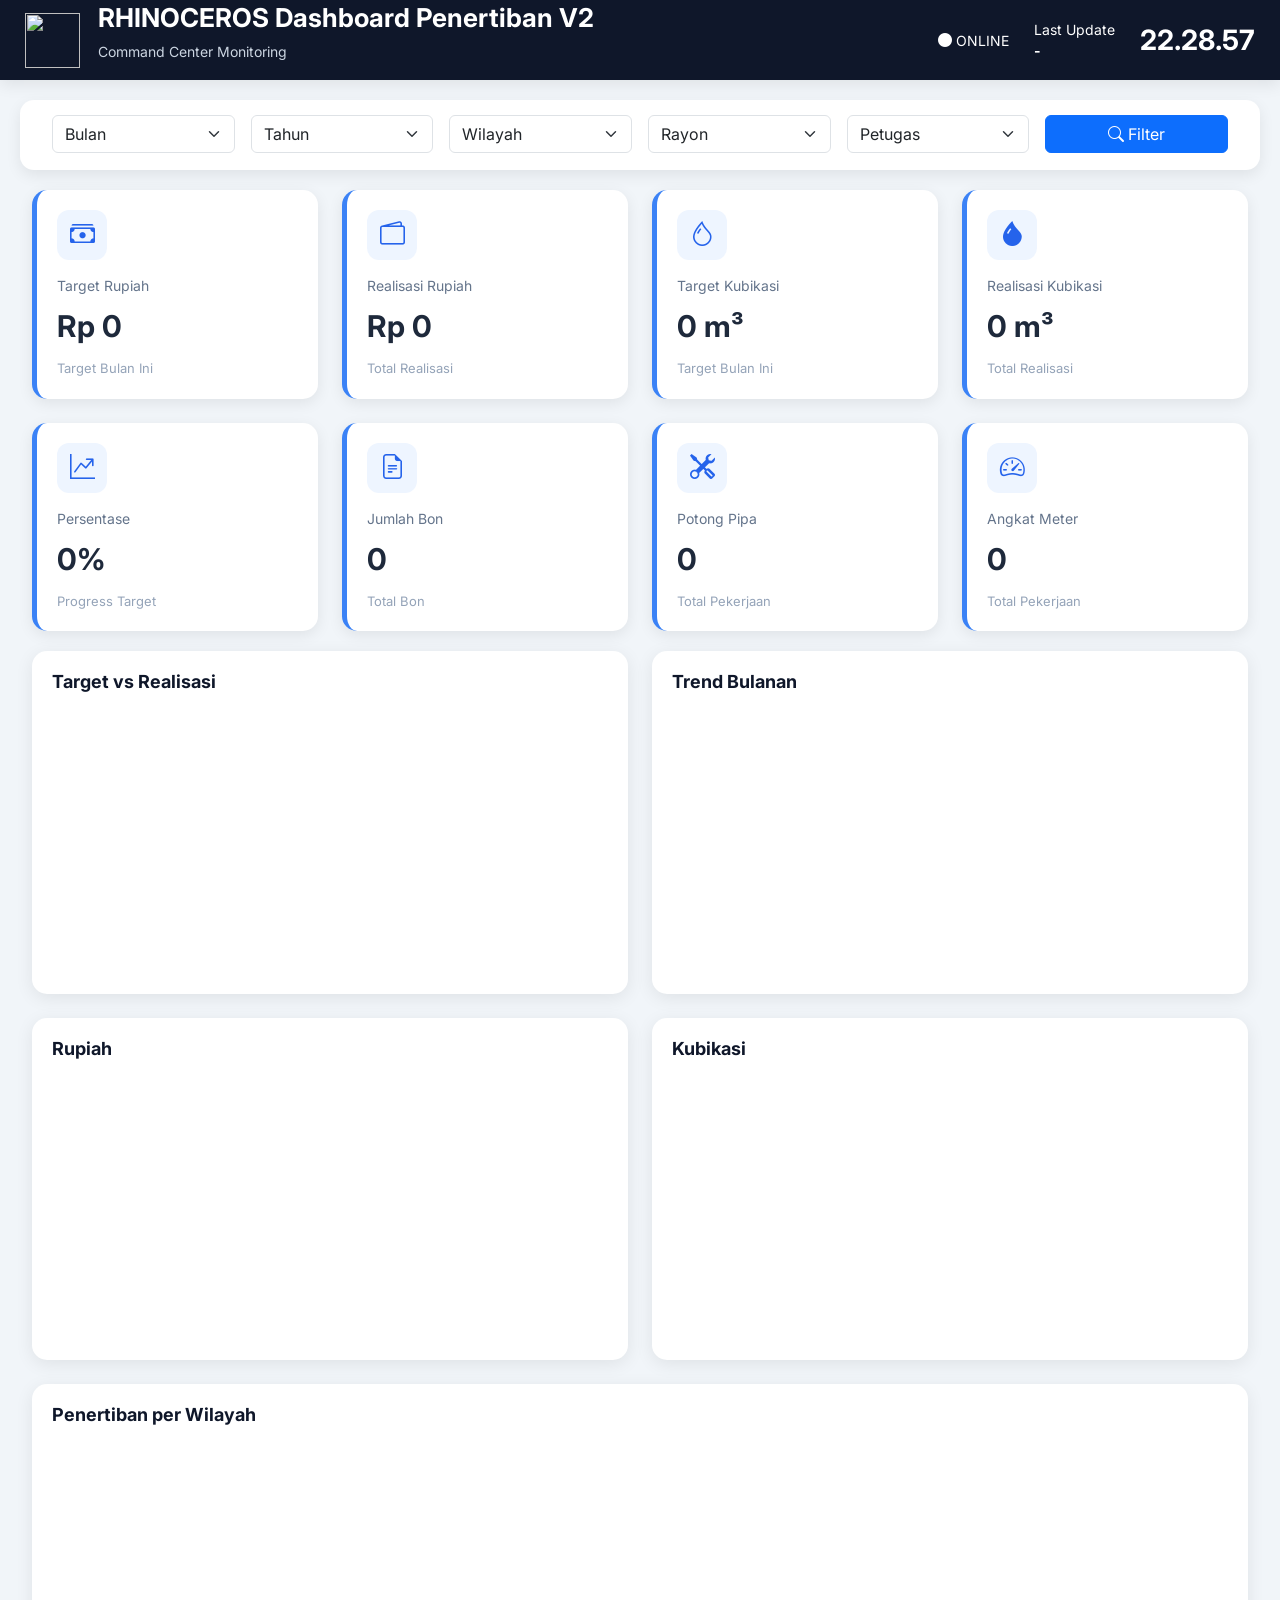
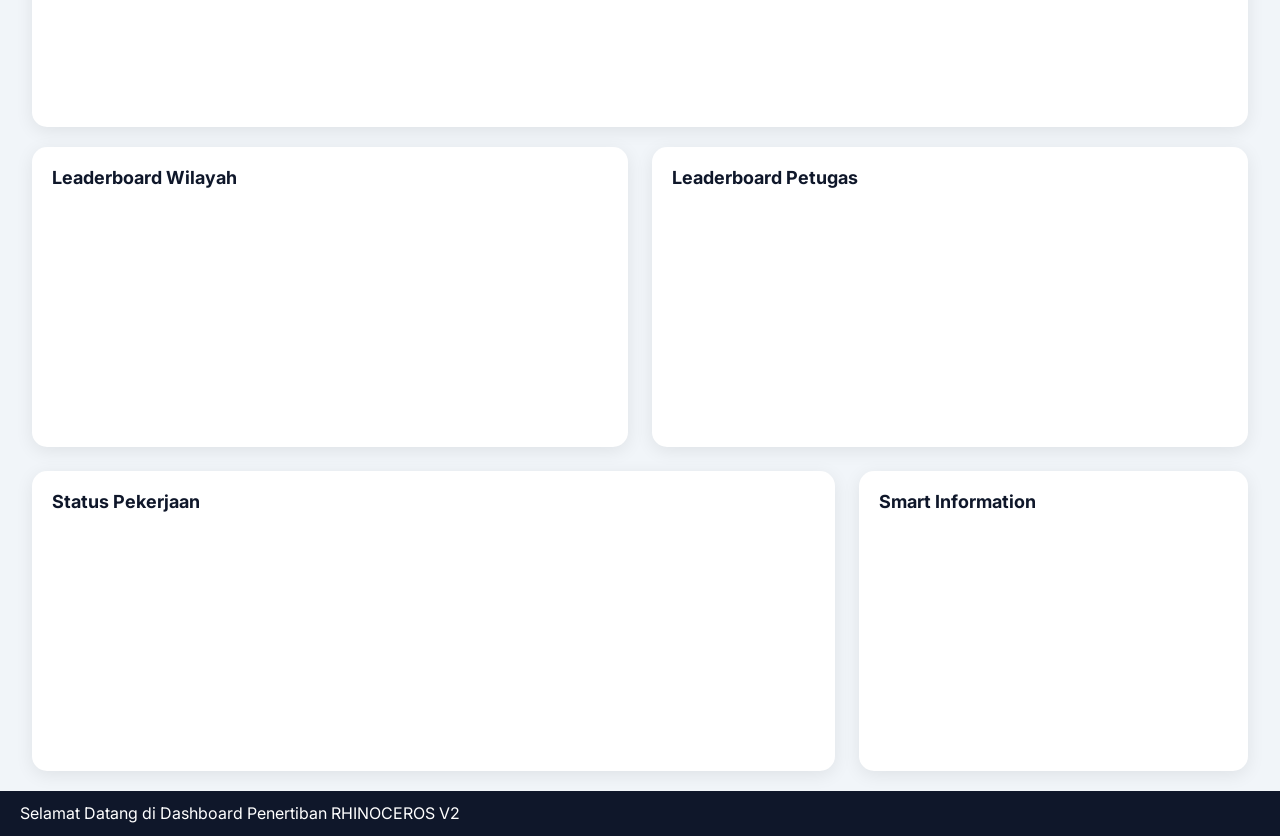
==== commit 16c7d223: "Sprint 4 - Setup Google Sheets API and CSV parser" ====
--- a/index.html
+++ b/index.html
@@ -461,12 +461,13 @@
 
 <!-- Chart.js -->
 <script src="https://cdn.jsdelivr.net/npm/chart.js"></script>
-
-<!-- JavaScript -->
+<script src="https://cdn.jsdelivr.net/npm/papaparse@5.4.1/papaparse.min.js"></script>
 <script src="assets/js/config.js"></script>
+<script src="assets/js/api.js"></script>
 <script src="assets/js/app.js"></script>
 <script src="assets/js/dashboard.js"></script>
 <script src="assets/js/charts.js"></script>
+<script src="assets/js/monitoring.js"></script>
 
 </body>
 </html>
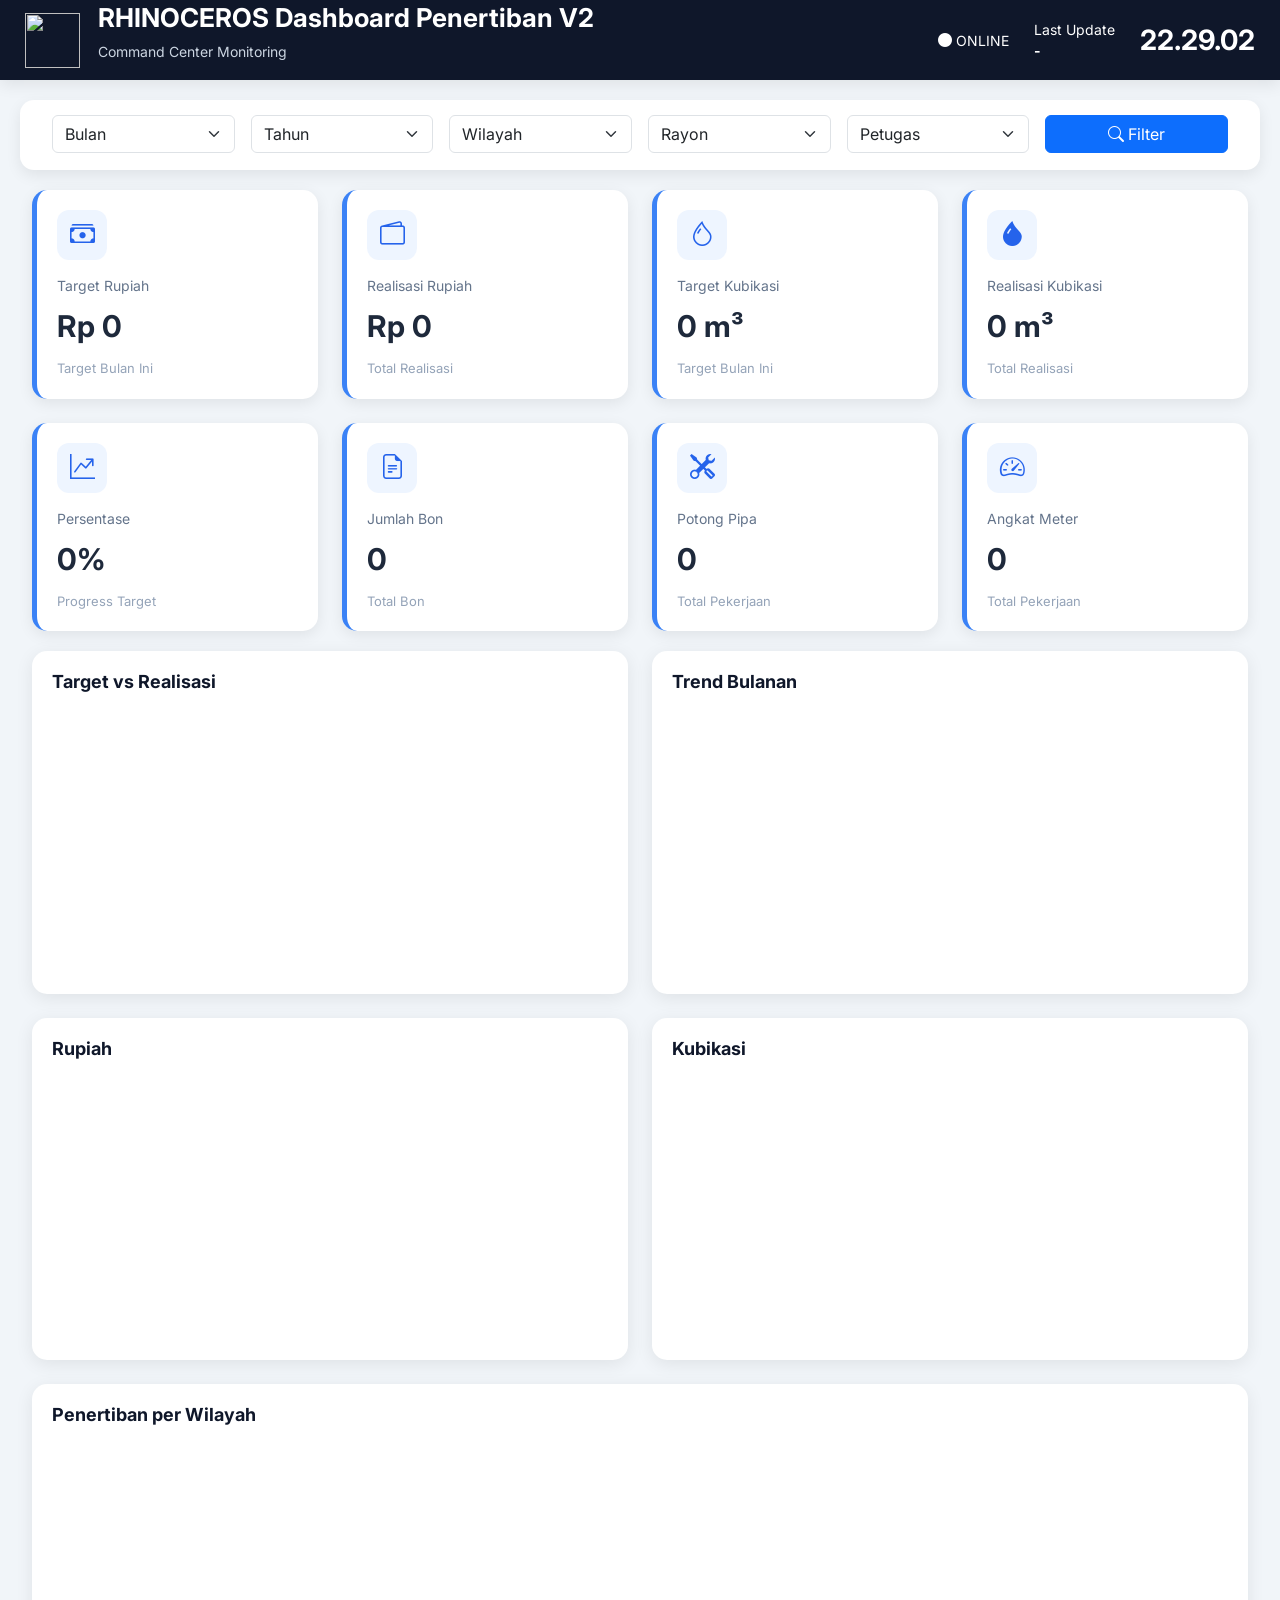
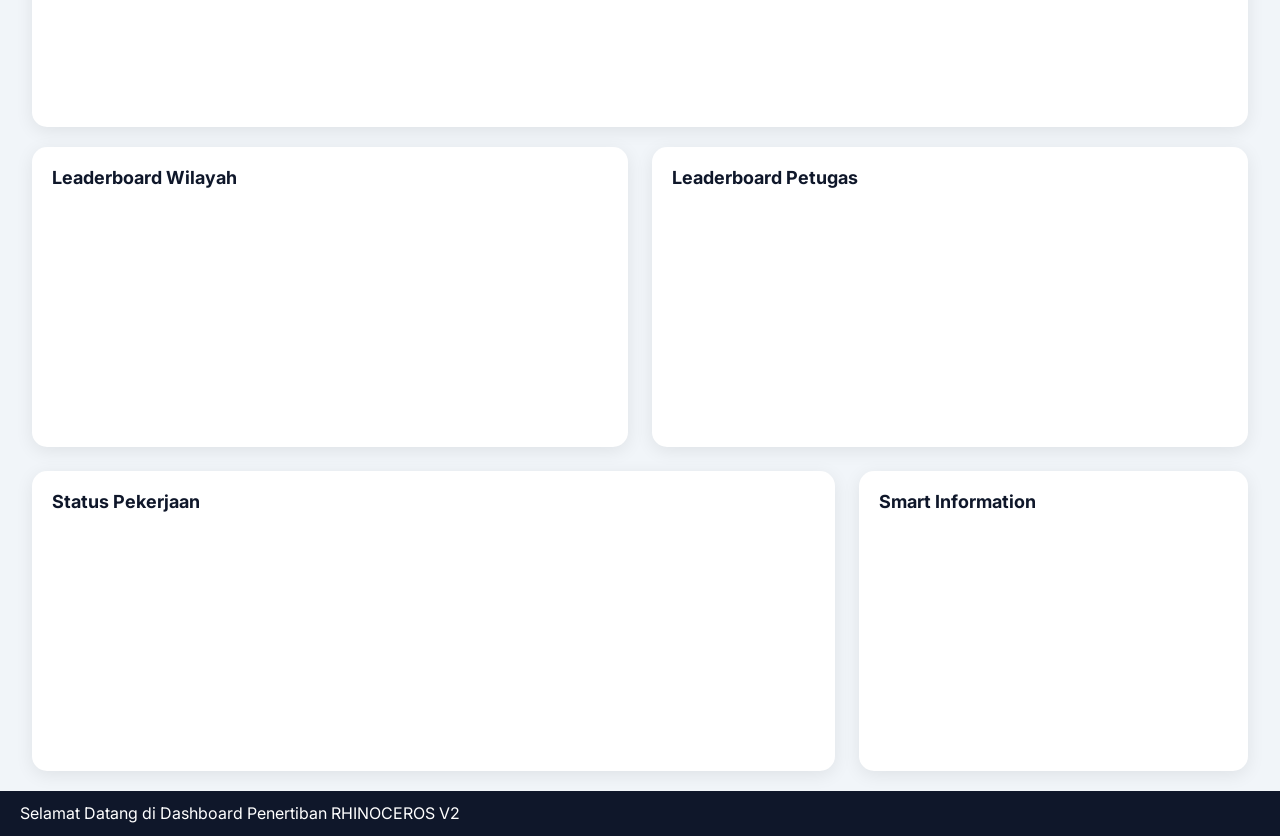
==== commit 1997a27d: "Refactor dashboard structure and API preparation" ====
--- a/index.html
+++ b/index.html
@@ -460,14 +460,33 @@
 </div>
 
 <!-- Chart.js -->
+<script src="assets/js/config.js"></script>
+
+<script src="assets/js/utils.js"></script>
+
+<script src="https://cdn.jsdelivr.net/npm/papaparse@5.4.1/papaparse.min.js"></script>
+
+<script src="assets/js/api.js"></script>
+
+<script src="assets/js/kpi.js"></script>
+
 <script src="https://cdn.jsdelivr.net/npm/chart.js"></script>
-<script src="https://cdn.jsdelivr.net/npm/papaparse@5.4.1/papaparse.min.js"></script>
-<script src="assets/js/config.js"></script>
-<script src="assets/js/api.js"></script>
+
+<script src="assets/js/charts.js"></script>
+
+<script src="assets/js/filters.js"></script>
+
+<script src="assets/js/leaderboard.js"></script>
+
+<script src="assets/js/incident.js"></script>
+
+<script src="assets/js/media.js"></script>
+
+<script src="assets/js/breaking.js"></script>
+
+<script src="assets/js/dashboard.js"></script>
+
 <script src="assets/js/app.js"></script>
-<script src="assets/js/dashboard.js"></script>
-<script src="assets/js/charts.js"></script>
-<script src="assets/js/monitoring.js"></script>
 
 </body>
 </html>
